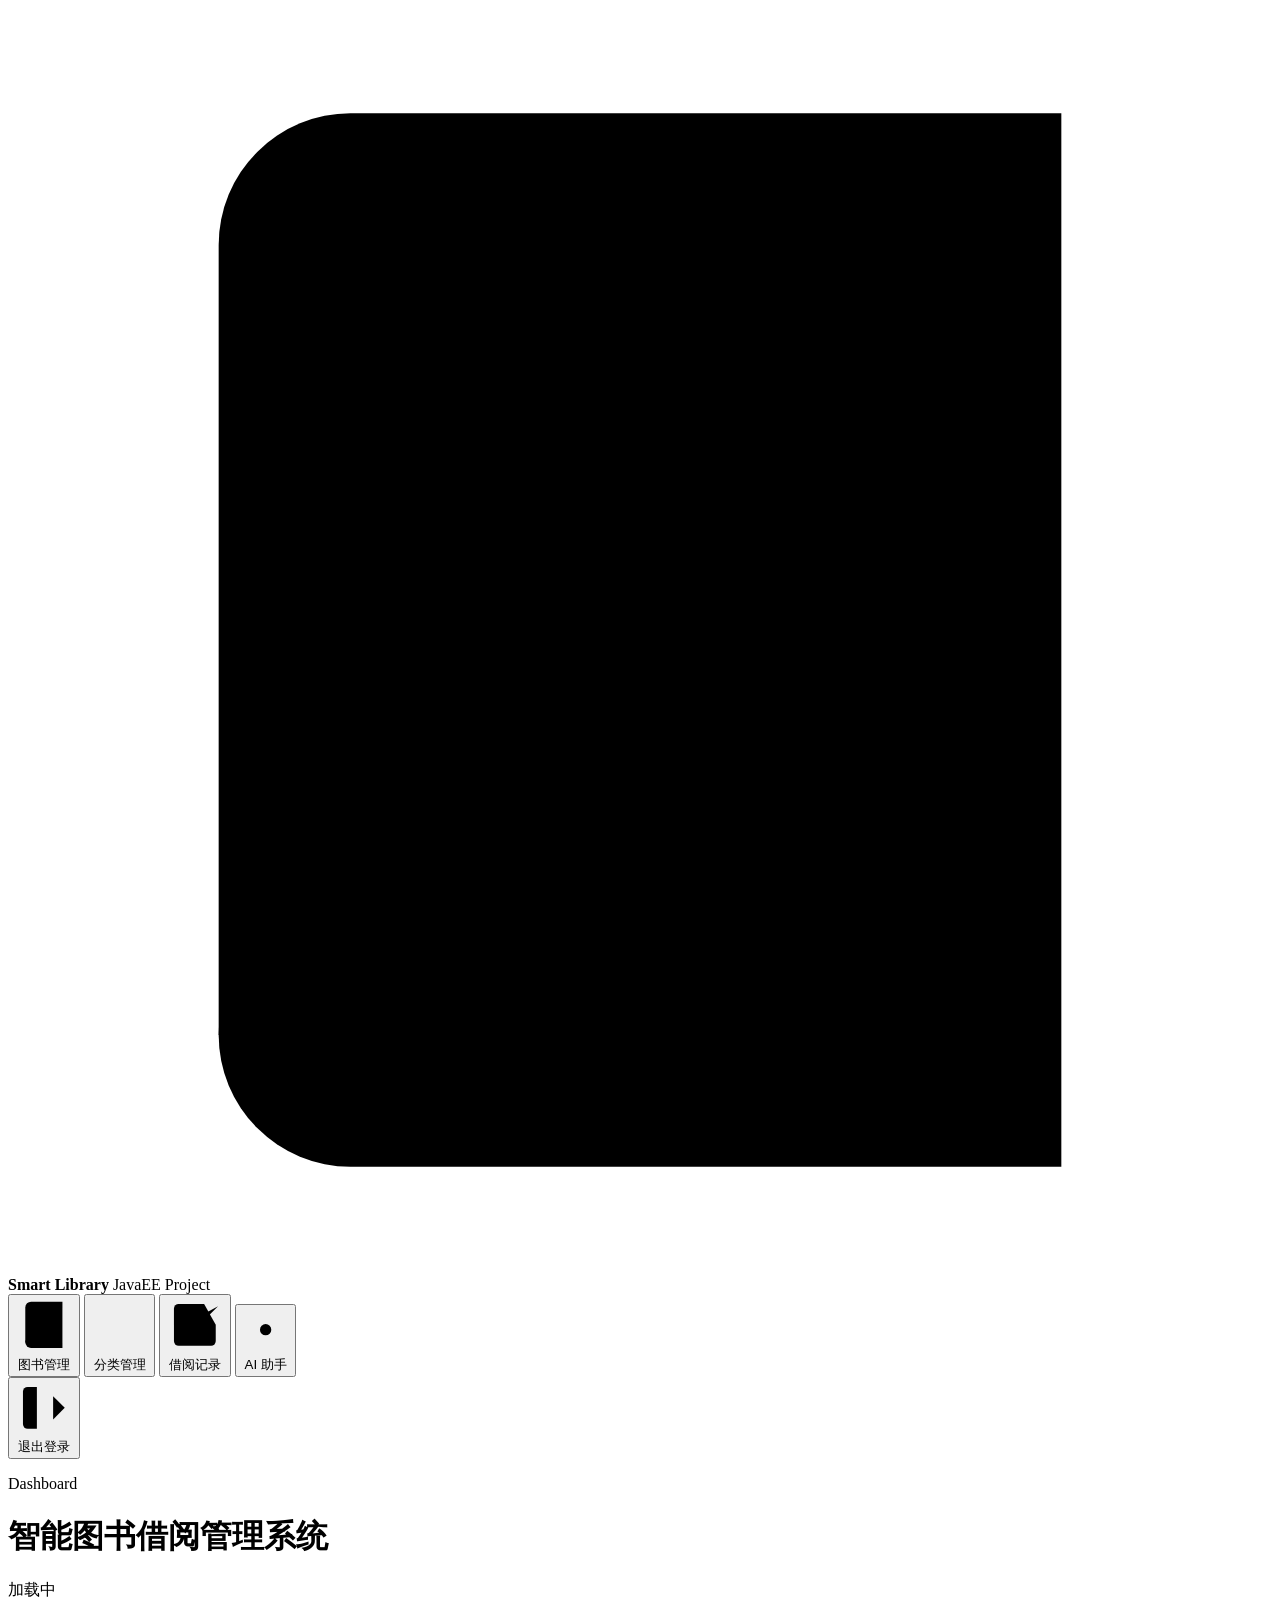
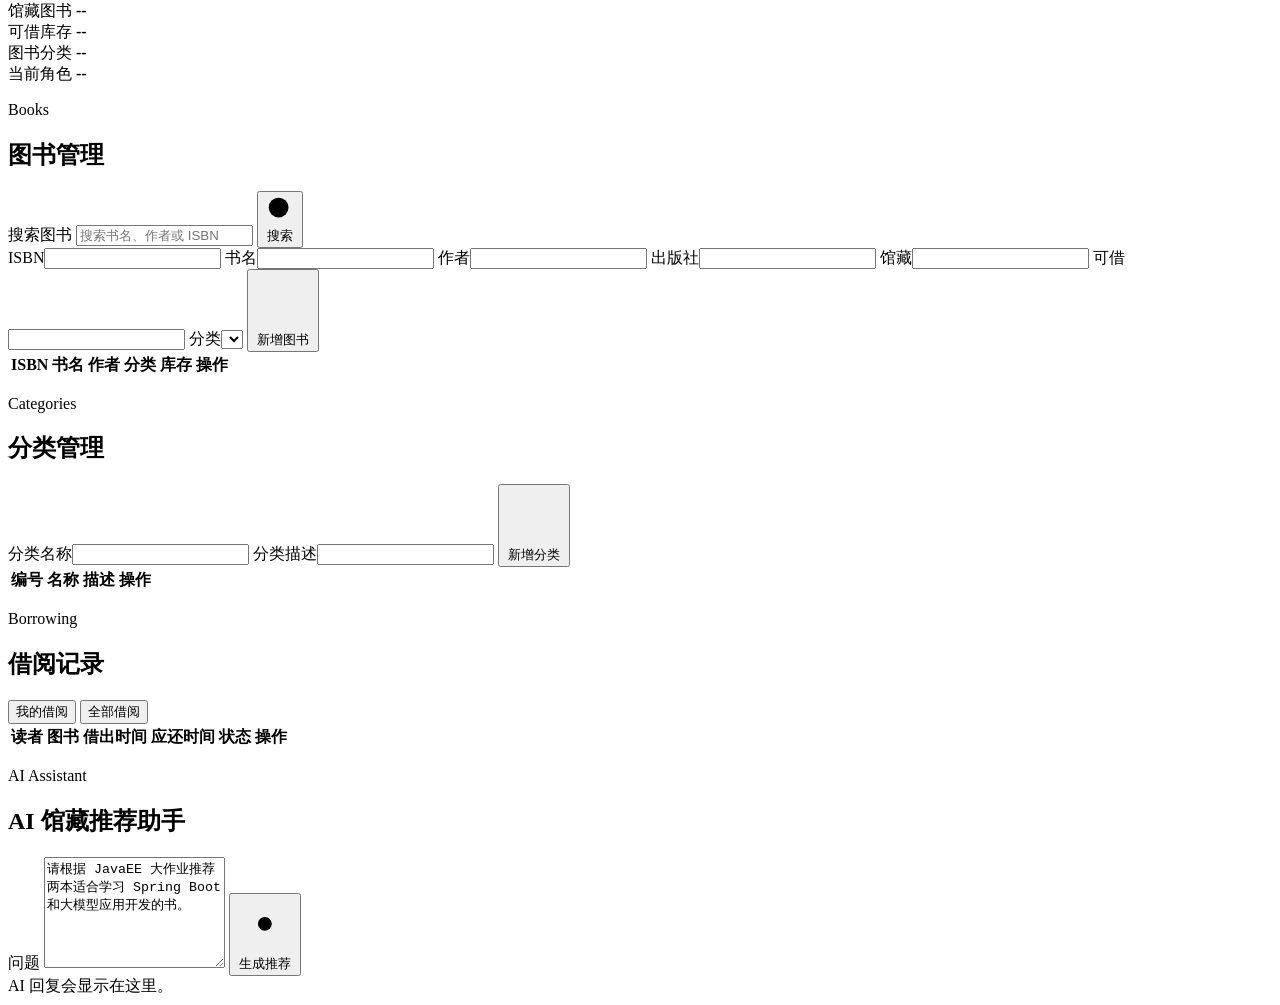
==== target/classes/static/index.html @ 4fbf9ae2 "第一版" ====
<!doctype html>
<html lang="zh-CN">
<head>
    <meta charset="UTF-8">
    <meta name="viewport" content="width=device-width, initial-scale=1.0">
    <title>智能图书借阅管理系统</title>
    <link rel="stylesheet" href="/css/app.css">
</head>
<body>
<div class="app-shell">
    <aside class="sidebar" aria-label="主导航">
        <div class="sidebar-brand">
            <span class="brand-mark small" aria-hidden="true">
                <svg viewBox="0 0 24 24" focusable="false">
                    <path d="M4 19.5A2.5 2.5 0 0 1 6.5 17H20"/>
                    <path d="M4 4.5A2.5 2.5 0 0 1 6.5 2H20v20H6.5A2.5 2.5 0 0 1 4 19.5z"/>
                    <path d="M8 6h8"/>
                    <path d="M8 10h6"/>
                </svg>
            </span>
            <div>
                <strong>Smart Library</strong>
                <span>JavaEE Project</span>
            </div>
        </div>
        <nav class="nav-list">
            <button class="nav-item active" data-tab="books">
                <svg viewBox="0 0 24 24" aria-hidden="true" focusable="false"><path d="M4 19.5A2.5 2.5 0 0 1 6.5 17H20"/><path d="M4 4.5A2.5 2.5 0 0 1 6.5 2H20v20H6.5A2.5 2.5 0 0 1 4 19.5z"/></svg>
                图书管理
            </button>
            <button class="nav-item" data-tab="categories">
                <svg viewBox="0 0 24 24" aria-hidden="true" focusable="false"><path d="M4 6h16"/><path d="M4 12h16"/><path d="M4 18h16"/></svg>
                分类管理
            </button>
            <button class="nav-item" data-tab="borrows">
                <svg viewBox="0 0 24 24" aria-hidden="true" focusable="false"><path d="M9 11l3 3L22 4"/><path d="M21 12v7a2 2 0 0 1-2 2H5a2 2 0 0 1-2-2V5a2 2 0 0 1 2-2h11"/></svg>
                借阅记录
            </button>
            <button class="nav-item" data-tab="ai">
                <svg viewBox="0 0 24 24" aria-hidden="true" focusable="false"><path d="M12 2v4"/><path d="M12 18v4"/><path d="M4.93 4.93l2.83 2.83"/><path d="M16.24 16.24l2.83 2.83"/><path d="M2 12h4"/><path d="M18 12h4"/><path d="M4.93 19.07l2.83-2.83"/><path d="M16.24 7.76l2.83-2.83"/><circle cx="12" cy="12" r="3"/></svg>
                AI 助手
            </button>
        </nav>
        <form method="post" action="/logout">
            <button class="btn subtle wide" type="submit">
                <svg viewBox="0 0 24 24" aria-hidden="true" focusable="false"><path d="M9 21H5a2 2 0 0 1-2-2V5a2 2 0 0 1 2-2h4"/><path d="M16 17l5-5-5-5"/><path d="M21 12H9"/></svg>
                退出登录
            </button>
        </form>
    </aside>

    <main class="workspace">
        <header class="topbar">
            <div>
                <p class="eyebrow">Dashboard</p>
                <h1>智能图书借阅管理系统</h1>
            </div>
            <div class="user-pill">
                <span class="status-dot" aria-hidden="true"></span>
                <span id="currentUser">加载中</span>
            </div>
        </header>

        <section class="overview-grid" aria-label="系统概览">
            <article class="metric-tile">
                <span>馆藏图书</span>
                <strong id="bookCount">--</strong>
            </article>
            <article class="metric-tile">
                <span>可借库存</span>
                <strong id="availableCount">--</strong>
            </article>
            <article class="metric-tile">
                <span>图书分类</span>
                <strong id="categoryCount">--</strong>
            </article>
            <article class="metric-tile">
                <span>当前角色</span>
                <strong id="roleLabel">--</strong>
            </article>
        </section>

        <section id="message" class="toast" role="status" aria-live="polite" hidden></section>

        <section id="books" class="view active">
            <div class="section-head">
                <div>
                    <p class="eyebrow">Books</p>
                    <h2>图书管理</h2>
                </div>
                <div class="toolbar">
                    <label class="search-field">
                        <span class="sr-only">搜索图书</span>
                        <input id="bookKeyword" placeholder="搜索书名、作者或 ISBN">
                    </label>
                    <button id="searchBookBtn" class="btn secondary" type="button">
                        <svg viewBox="0 0 24 24" aria-hidden="true" focusable="false"><circle cx="11" cy="11" r="8"/><path d="M21 21l-4.35-4.35"/></svg>
                        搜索
                    </button>
                </div>
            </div>
            <form id="bookForm" class="panel-form admin-only">
                <label class="field"><span>ISBN</span><input name="isbn" required></label>
                <label class="field"><span>书名</span><input name="title" required></label>
                <label class="field"><span>作者</span><input name="author" required></label>
                <label class="field"><span>出版社</span><input name="publisher" required></label>
                <label class="field"><span>馆藏</span><input name="totalCopies" type="number" min="0" required></label>
                <label class="field"><span>可借</span><input name="availableCopies" type="number" min="0"></label>
                <label class="field"><span>分类</span><select name="categoryId" required></select></label>
                <button class="btn primary" type="submit">
                    <svg viewBox="0 0 24 24" aria-hidden="true" focusable="false"><path d="M12 5v14"/><path d="M5 12h14"/></svg>
                    新增图书
                </button>
            </form>
            <div class="table-card">
                <table>
                    <thead>
                    <tr>
                        <th>ISBN</th>
                        <th>书名</th>
                        <th>作者</th>
                        <th>分类</th>
                        <th>库存</th>
                        <th>操作</th>
                    </tr>
                    </thead>
                    <tbody id="bookRows"></tbody>
                </table>
            </div>
        </section>

        <section id="categories" class="view">
            <div class="section-head">
                <div>
                    <p class="eyebrow">Categories</p>
                    <h2>分类管理</h2>
                </div>
            </div>
            <form id="categoryForm" class="panel-form compact-form admin-only">
                <label class="field"><span>分类名称</span><input name="name" required></label>
                <label class="field"><span>分类描述</span><input name="description" required></label>
                <button class="btn primary" type="submit">
                    <svg viewBox="0 0 24 24" aria-hidden="true" focusable="false"><path d="M12 5v14"/><path d="M5 12h14"/></svg>
                    新增分类
                </button>
            </form>
            <div class="table-card">
                <table>
                    <thead>
                    <tr>
                        <th>编号</th>
                        <th>名称</th>
                        <th>描述</th>
                        <th>操作</th>
                    </tr>
                    </thead>
                    <tbody id="categoryRows"></tbody>
                </table>
            </div>
        </section>

        <section id="borrows" class="view">
            <div class="section-head">
                <div>
                    <p class="eyebrow">Borrowing</p>
                    <h2>借阅记录</h2>
                </div>
                <div class="toolbar">
                    <button id="loadMineBtn" class="btn secondary" type="button">我的借阅</button>
                    <button id="loadAllBorrowsBtn" class="btn secondary admin-only" type="button">全部借阅</button>
                </div>
            </div>
            <div class="table-card">
                <table>
                    <thead>
                    <tr>
                        <th>读者</th>
                        <th>图书</th>
                        <th>借出时间</th>
                        <th>应还时间</th>
                        <th>状态</th>
                        <th>操作</th>
                    </tr>
                    </thead>
                    <tbody id="borrowRows"></tbody>
                </table>
            </div>
        </section>

        <section id="ai" class="view">
            <div class="section-head">
                <div>
                    <p class="eyebrow">AI Assistant</p>
                    <h2>AI 馆藏推荐助手</h2>
                </div>
            </div>
            <div class="ai-layout">
                <div class="ai-prompt">
                    <label class="field">
                        <span>问题</span>
                        <textarea id="aiQuestion" rows="7">请根据 JavaEE 大作业推荐两本适合学习 Spring Boot 和大模型应用开发的书。</textarea>
                    </label>
                    <button id="askAiBtn" class="btn primary" type="button">
                        <svg viewBox="0 0 24 24" aria-hidden="true" focusable="false"><path d="M12 2v4"/><path d="M12 18v4"/><path d="M4.93 4.93l2.83 2.83"/><path d="M16.24 16.24l2.83 2.83"/><path d="M2 12h4"/><path d="M18 12h4"/><circle cx="12" cy="12" r="3"/></svg>
                        生成推荐
                    </button>
                </div>
                <output id="aiAnswer" class="ai-answer">AI 回复会显示在这里。</output>
            </div>
        </section>
    </main>
</div>

<script src="/js/app.js"></script>
</body>
</html>
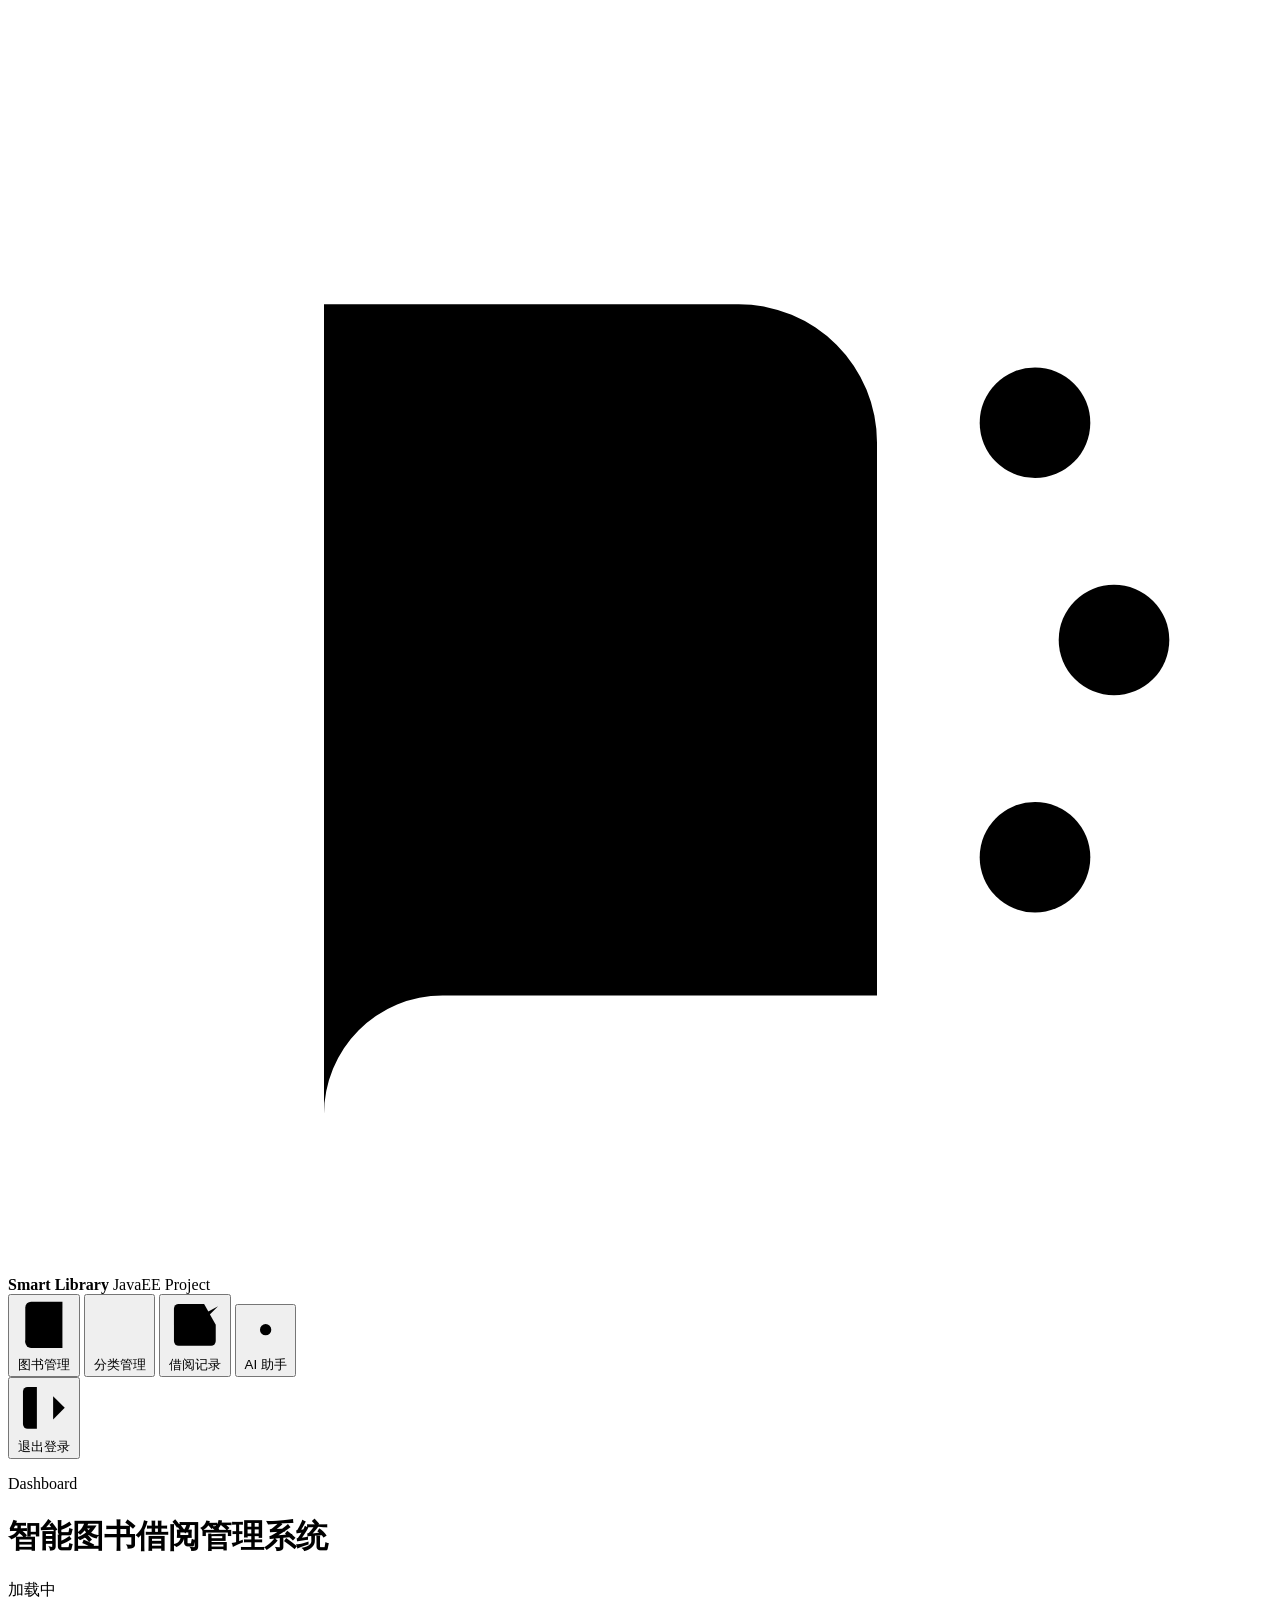
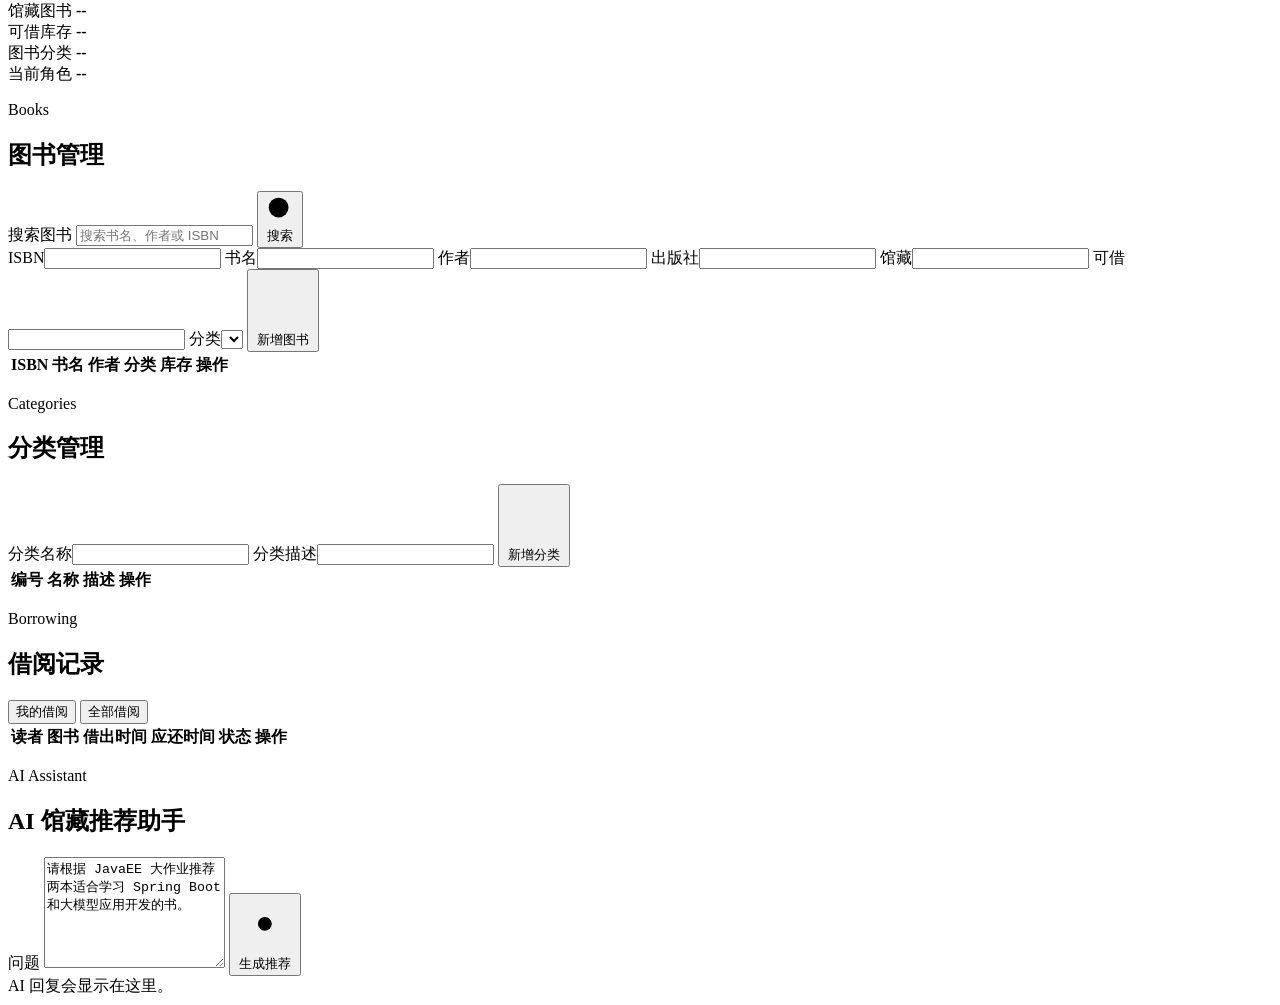
==== commit b686b65c: "修改左上角图标" ====
--- a/target/classes/static/index.html
+++ b/target/classes/static/index.html
@@ -11,11 +11,16 @@
     <aside class="sidebar" aria-label="主导航">
         <div class="sidebar-brand">
             <span class="brand-mark small" aria-hidden="true">
-                <svg viewBox="0 0 24 24" focusable="false">
-                    <path d="M4 19.5A2.5 2.5 0 0 1 6.5 17H20"/>
-                    <path d="M4 4.5A2.5 2.5 0 0 1 6.5 2H20v20H6.5A2.5 2.5 0 0 1 4 19.5z"/>
-                    <path d="M8 6h8"/>
-                    <path d="M8 10h6"/>
+                <svg class="brand-icon" viewBox="0 0 32 32" focusable="false">
+                    <path class="brand-icon-book" d="M8 7.5h10.5A3.5 3.5 0 0 1 22 11v14H11a3 3 0 0 0-3 3V7.5Z"/>
+                    <path class="brand-icon-page" d="M11 11h8"/>
+                    <path class="brand-icon-page" d="M11 15h6"/>
+                    <path class="brand-icon-node" d="M22 10.5h3.2"/>
+                    <path class="brand-icon-node" d="M22 16h4.5"/>
+                    <path class="brand-icon-node" d="M22 21.5h3.2"/>
+                    <circle class="brand-icon-dot" cx="26" cy="10.5" r="1.4"/>
+                    <circle class="brand-icon-dot" cx="28" cy="16" r="1.4"/>
+                    <circle class="brand-icon-dot" cx="26" cy="21.5" r="1.4"/>
                 </svg>
             </span>
             <div>
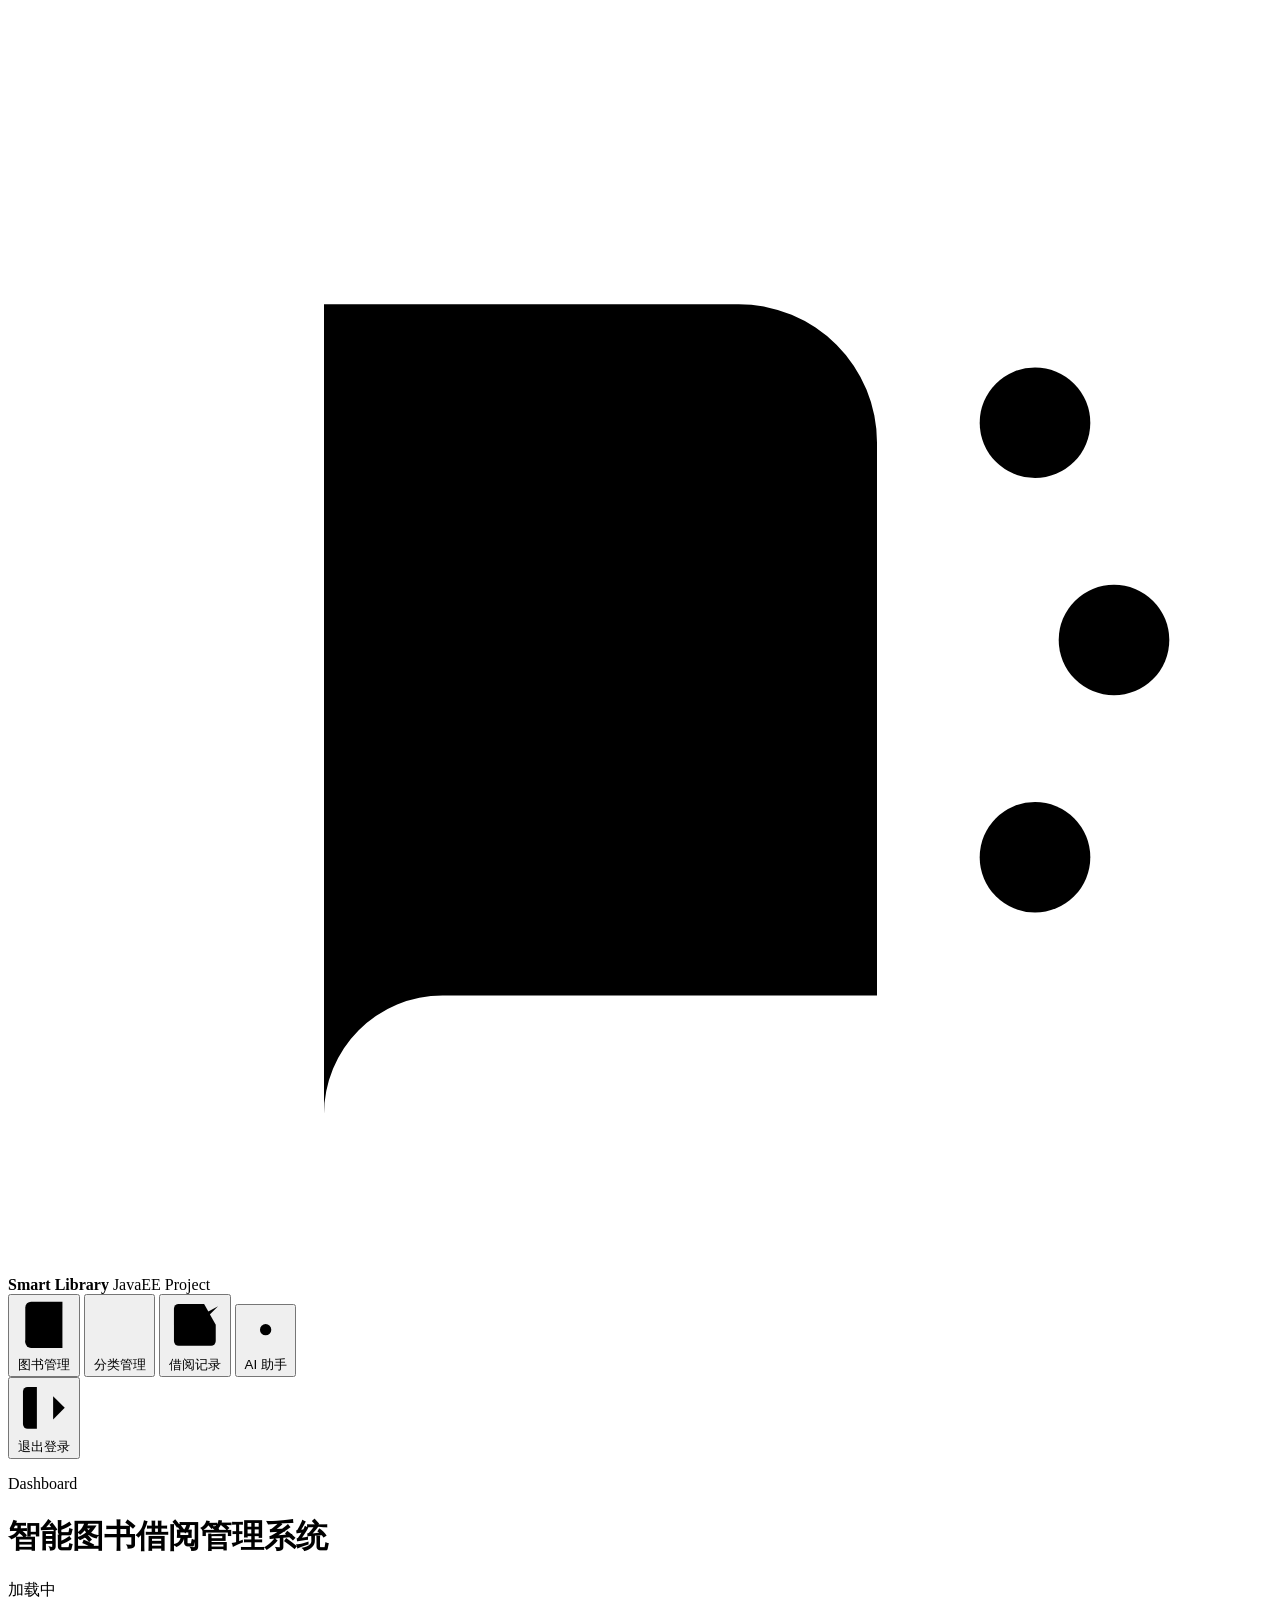
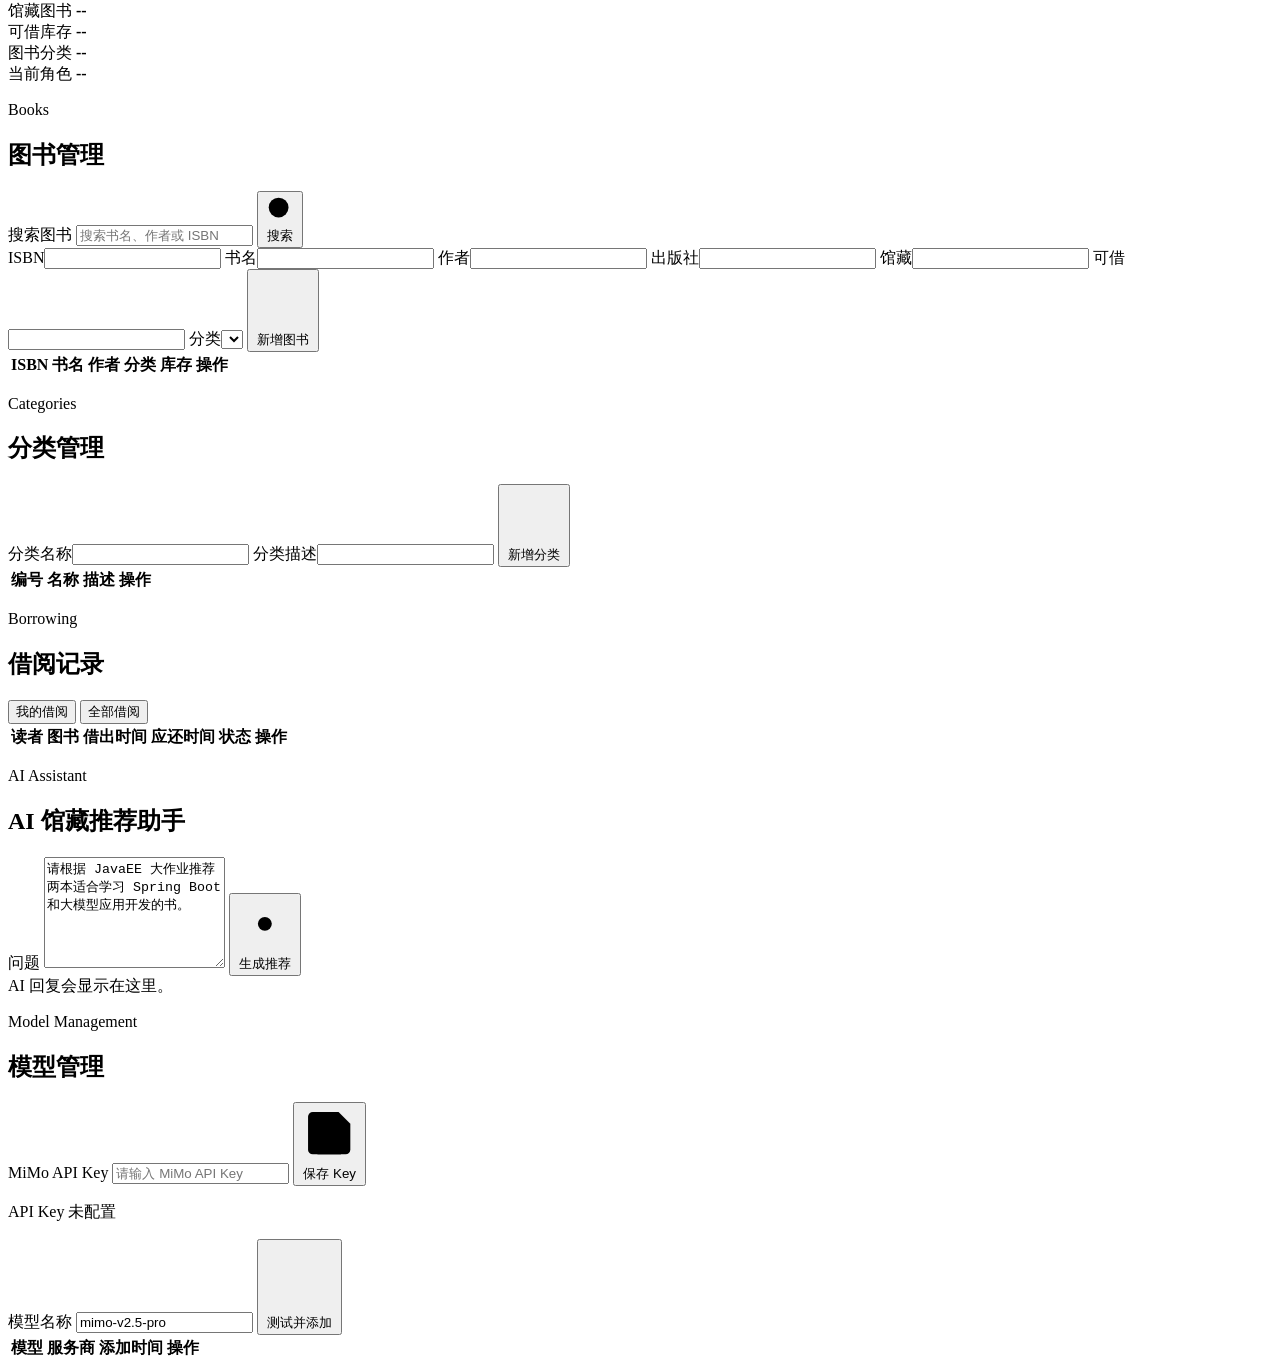
==== commit 939eb86f: "接入 MiMo 大模型并增加后台模型管理 - 支持管理员在页面配置 MiMo API Key - 新增模型测试、添加、删除功能 - 支持切换全局启用模型 - 读者端 AI 推荐使用管理员选中的模型 -" ====
--- a/target/classes/static/index.html
+++ b/target/classes/static/index.html
@@ -31,11 +31,11 @@
         <nav class="nav-list">
             <button class="nav-item active" data-tab="books">
                 <svg viewBox="0 0 24 24" aria-hidden="true" focusable="false"><path d="M4 19.5A2.5 2.5 0 0 1 6.5 17H20"/><path d="M4 4.5A2.5 2.5 0 0 1 6.5 2H20v20H6.5A2.5 2.5 0 0 1 4 19.5z"/></svg>
-                图书管理
+                <span class="nav-label">图书管理</span>
             </button>
             <button class="nav-item" data-tab="categories">
                 <svg viewBox="0 0 24 24" aria-hidden="true" focusable="false"><path d="M4 6h16"/><path d="M4 12h16"/><path d="M4 18h16"/></svg>
-                分类管理
+                <span class="nav-label">分类管理</span>
             </button>
             <button class="nav-item" data-tab="borrows">
                 <svg viewBox="0 0 24 24" aria-hidden="true" focusable="false"><path d="M9 11l3 3L22 4"/><path d="M21 12v7a2 2 0 0 1-2 2H5a2 2 0 0 1-2-2V5a2 2 0 0 1 2-2h11"/></svg>
@@ -91,7 +91,7 @@
             <div class="section-head">
                 <div>
                     <p class="eyebrow">Books</p>
-                    <h2>图书管理</h2>
+                    <h2 id="booksTitle">图书管理</h2>
                 </div>
                 <div class="toolbar">
                     <label class="search-field">
@@ -138,7 +138,7 @@
             <div class="section-head">
                 <div>
                     <p class="eyebrow">Categories</p>
-                    <h2>分类管理</h2>
+                    <h2 id="categoriesTitle">分类管理</h2>
                 </div>
             </div>
             <form id="categoryForm" class="panel-form compact-form admin-only">
@@ -212,8 +212,78 @@
                 </div>
                 <output id="aiAnswer" class="ai-answer">AI 回复会显示在这里。</output>
             </div>
+            <div class="ai-model-panel admin-only">
+                <div class="section-head compact">
+                    <p class="eyebrow">Model Management</p>
+                    <h2>模型管理</h2>
+                </div>
+                <form id="aiSettingsForm" class="panel-form compact-form">
+                    <label class="field">
+                        <span>MiMo API Key</span>
+                        <input name="apiKey" type="password" autocomplete="off" placeholder="请输入 MiMo API Key" required>
+                    </label>
+                    <button class="btn secondary" type="submit">
+                        <svg viewBox="0 0 24 24" aria-hidden="true" focusable="false"><path d="M19 21H5a2 2 0 0 1-2-2V5a2 2 0 0 1 2-2h11l5 5v11a2 2 0 0 1-2 2z"/><path d="M17 21v-8H7v8"/><path d="M7 3v5h8"/></svg>
+                        保存 Key
+                    </button>
+                    <p id="aiSettingsStatus" class="form-status">API Key 未配置</p>
+                </form>
+                <form id="aiModelForm" class="panel-form compact-form">
+                    <label class="field">
+                        <span>模型名称</span>
+                        <input name="modelName" value="mimo-v2.5-pro" placeholder="例如：mimo-v2.5-pro" required>
+                    </label>
+                    <button class="btn primary" type="submit">
+                        <svg viewBox="0 0 24 24" aria-hidden="true" focusable="false"><path d="M12 5v14"/><path d="M5 12h14"/></svg>
+                        测试并添加
+                    </button>
+                </form>
+                <div class="table-card">
+                    <table class="model-table">
+                        <thead>
+                        <tr>
+                            <th>模型</th>
+                            <th>服务商</th>
+                            <th>添加时间</th>
+                            <th>操作</th>
+                        </tr>
+                        </thead>
+                        <tbody id="aiModelRows"></tbody>
+                    </table>
+                </div>
+            </div>
         </section>
     </main>
+</div>
+
+<div id="categoryBooksDialog" class="dialog-backdrop" hidden>
+    <section class="dialog-panel" role="dialog" aria-modal="true" aria-labelledby="categoryBooksTitle">
+        <div class="dialog-head">
+            <div>
+                <p class="eyebrow">Category Books</p>
+                <h2 id="categoryBooksTitle">分类下的图书</h2>
+                <p id="categoryBooksSummary" class="dialog-summary"></p>
+            </div>
+            <button class="btn secondary dialog-close" type="button" onclick="closeCategoryBooksDialog()" aria-label="关闭分类图书详情">
+                <svg viewBox="0 0 24 24" aria-hidden="true" focusable="false"><path d="M18 6 6 18"/><path d="m6 6 12 12"/></svg>
+            </button>
+        </div>
+        <div class="table-card dialog-table">
+            <table>
+                <thead>
+                <tr>
+                    <th>ISBN</th>
+                    <th>书名</th>
+                    <th>作者</th>
+                    <th>出版社</th>
+                    <th>库存</th>
+                    <th>状态</th>
+                </tr>
+                </thead>
+                <tbody id="categoryBookRows"></tbody>
+            </table>
+        </div>
+    </section>
 </div>
 
 <script src="/js/app.js"></script>
